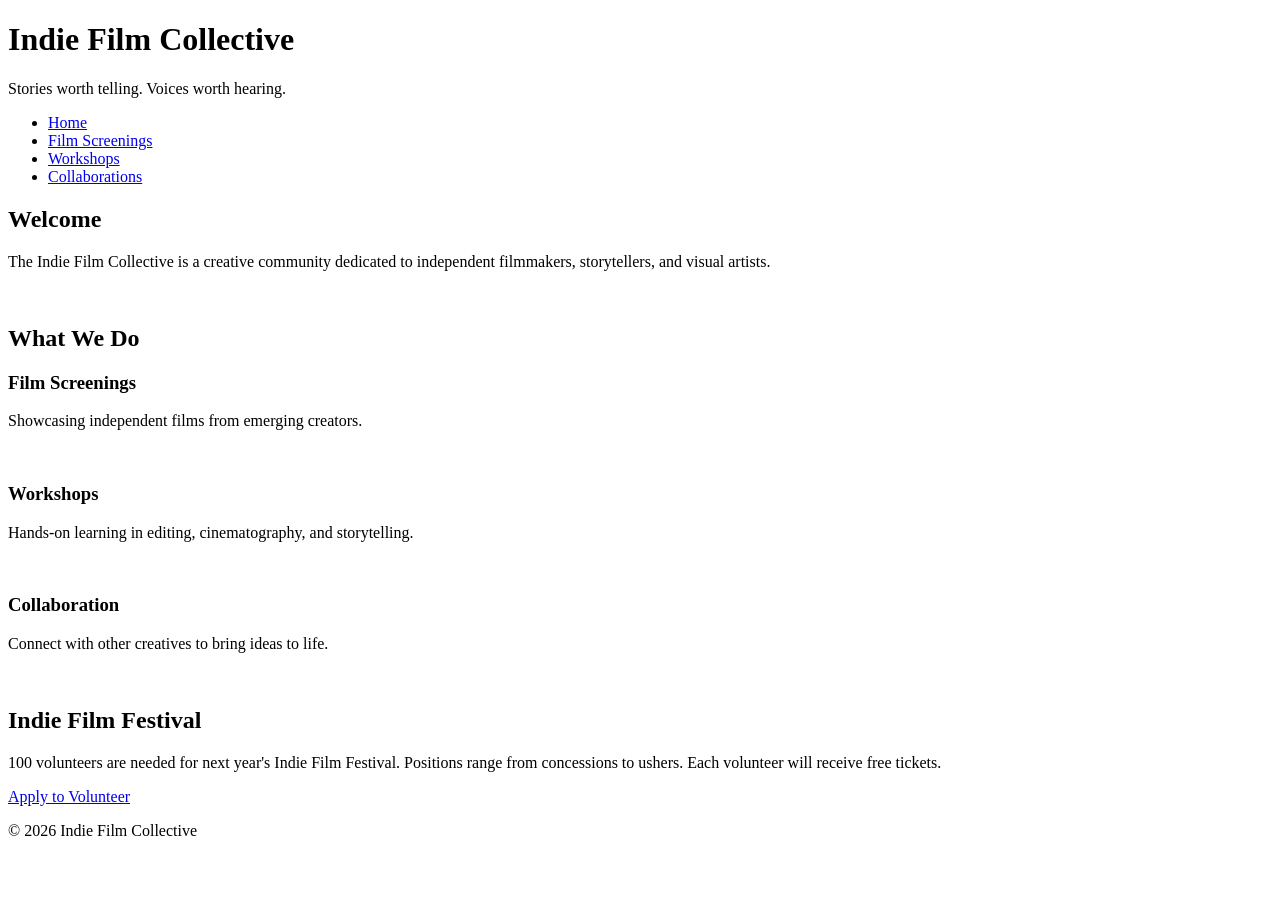
==== index.html @ 79b5bc0d "Added pages to site" ====
<!DOCTYPE html>
<html lang="en">
<head>
    <meta charset="UTF-8">
    <meta name="viewport" content="width=device-width, initial-scale=1.0">
    <title>Indie Film Collective</title>
    <link rel="stylesheet" href="styles.css">
</head>

<body>
<!-- Copy and paste this header in each new page -->
<header>
    <h1>Indie Film Collective</h1>
    <p>Stories worth telling. Voices worth hearing.</p>
</header>
<!-- Update these hrefs to relative links to their new pages and copy and paste in each new page -->
<nav>
    <ul>
        <li><a href="index.html">Home</a></li>
        <li><a href="screenings.html">Film Screenings</a></li>
        <li><a href="workshops.html">Workshops</a></li>
        <li><a href="collaborations.html">Collaborations</a></li>
    </ul>
</nav>
<main>
    <!-- This section stays on the homepage -->
    <section>
        <h2>Welcome</h2>
        <p>The Indie Film Collective is a creative community dedicated to independent filmmakers, storytellers, and visual artists.</p>
        <img src="images/filmmaker.jpg" width="500" alt="">
    </section>
    <section> <!-- This section can be deleted from the homepage. It will not be copied to a new page -->
        <h2>What We Do</h2>
        <div class="card-row">
            <!-- Transfer this section the the new screenings page -->
            <section id="screenings">
                <h3>Film Screenings</h3>
                <p>Showcasing independent films from emerging creators.</p>
                <img src="images/screenings.jpg" width="500" alt="">
            </section>
            <!-- Transfer this section the the new workshops page -->
            <section id="workshops">
                <h3>Workshops</h3>
                <p>Hands-on learning in editing, cinematography, and storytelling.</p>
                <img src="images/workshops.jpg" width="500" alt="">
            </section>            
            <!-- Transfer this section the the new collaborations page -->
            <section id="collaborations">
                <h3>Collaboration</h3>
                <p>Connect with other creatives to bring ideas to life.</p>
                <img src="images/collaboration.jpg" width="500" alt="">
            </section>
        </div>
    </section>
</main>
<!--Copy this aside in each new page-->
<aside>
    <h2>Indie Film Festival</h2>
    <p>100 volunteers are needed for next year's Indie Film Festival. Positions range from concessions to ushers. Each volunteer will receive free tickets.</p>
    <a href="#">Apply to Volunteer</a>
</aside>
<!--Copy this footer in each new page-->
<footer>
    <p>&copy; 2026 Indie Film Collective</p>
</footer>
</body>
</html>
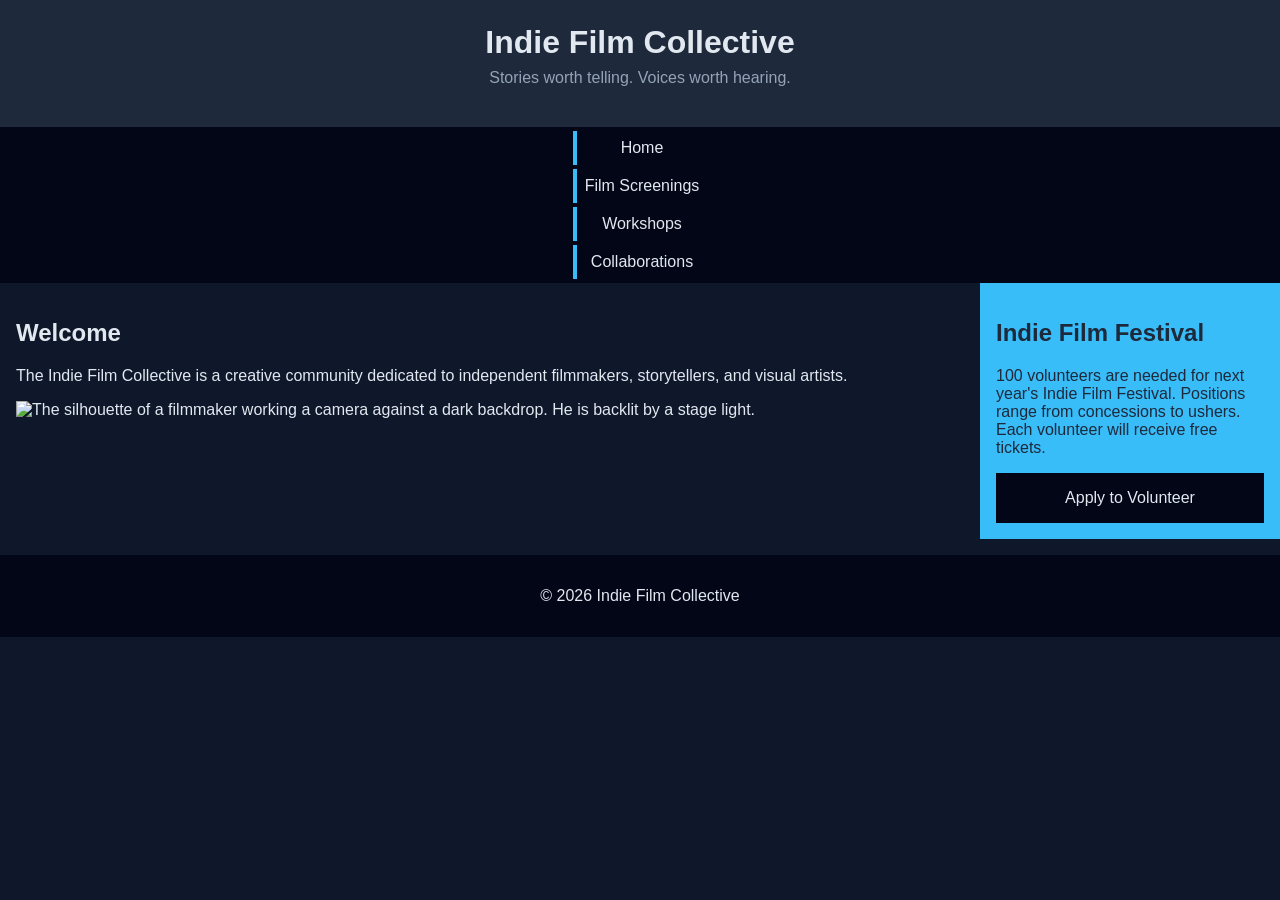
==== commit 4a4eeb0c: "Added image alt text and refined css for larger screens" ====
--- a/index.html
+++ b/index.html
@@ -27,30 +27,7 @@
     <section>
         <h2>Welcome</h2>
         <p>The Indie Film Collective is a creative community dedicated to independent filmmakers, storytellers, and visual artists.</p>
-        <img src="images/filmmaker.jpg" width="500" alt="">
-    </section>
-    <section> <!-- This section can be deleted from the homepage. It will not be copied to a new page -->
-        <h2>What We Do</h2>
-        <div class="card-row">
-            <!-- Transfer this section the the new screenings page -->
-            <section id="screenings">
-                <h3>Film Screenings</h3>
-                <p>Showcasing independent films from emerging creators.</p>
-                <img src="images/screenings.jpg" width="500" alt="">
-            </section>
-            <!-- Transfer this section the the new workshops page -->
-            <section id="workshops">
-                <h3>Workshops</h3>
-                <p>Hands-on learning in editing, cinematography, and storytelling.</p>
-                <img src="images/workshops.jpg" width="500" alt="">
-            </section>            
-            <!-- Transfer this section the the new collaborations page -->
-            <section id="collaborations">
-                <h3>Collaboration</h3>
-                <p>Connect with other creatives to bring ideas to life.</p>
-                <img src="images/collaboration.jpg" width="500" alt="">
-            </section>
-        </div>
+        <img src="images/filmmaker.jpg" width="500" alt="The silhouette of a filmmaker working a camera against a dark backdrop. He is backlit by a stage light.">
     </section>
 </main>
 <!--Copy this aside in each new page-->
--- a/styles.css
+++ b/styles.css
@@ -0,0 +1,131 @@
+/* CSS by Christina Carrasquilla, iteration by */
+
+/* ===== Color Palette ===== 
+
+    backgound: #0f172a;
+    nav-footer: #020617;
+    card: #1e293b;
+    text-main: #e2e8f0;
+    text-muted: #94a3b8;
+    accent: #38bdf8;
+}
+*/
+
+/* ===== GLOBAL (Base) Styles ===== */
+body {
+    font-family: Helvetica, Arial, sans-serif;
+    margin: 0;
+    background-color: #0f172a;
+    color: #e2e8f0;
+    min-width:500px;
+    display:grid;
+    grid-template-columns:1fr;
+}
+
+header {
+    background-color: #1e293b;
+    text-align: center;
+    padding: 1.5rem;
+}
+
+header h1 {
+    margin: 0;
+}
+
+header p {
+    margin-top: 0.5rem;
+    color: #94a3b8;
+}
+
+nav {
+    background-color: #020617;
+}
+
+nav ul {
+    list-style: none;
+    margin: 0;
+    padding: 0;
+}
+
+nav a {
+    color: #e2e8f0;
+    text-decoration: none;
+    padding: 0.5rem;
+    display: block;
+    border-left: 4px solid #38bdf8;
+    margin: .25rem;
+}
+
+nav a:hover {
+    background-color: #334155;
+}
+
+main {
+    padding: 1rem;
+}
+
+img {
+    width:100%;
+}
+
+#screenings, #workshops, #collaborations {
+    background-color: #1e293b;
+    padding: 1rem;
+    padding: 1rem;
+    border-left: 4px solid #38bdf8;
+}
+
+aside {
+    background-color: #38bdf8;
+    color: #1e293b;
+    padding: 1rem;
+    padding: 1rem;
+}
+
+a {
+    display:block;
+    background-color:#020617;
+    color:#e2e8f0;
+    padding:1rem 2rem;
+    text-decoration:none;
+    text-align:center;
+}
+a:hover {
+    color:#020617;
+    background-color:#e2e8f0;
+}
+
+footer {
+    background-color: #020617;
+    text-align: center;
+    padding: 1rem;
+    margin-top: 1rem;
+}
+
+/* ===== Media Query (Medium) ===== */
+/* write a media query for a screen with at least 800px */
+/* change the body's grid template to 1fr 300px */
+/* target the header, nav, and footer and style their grid-column to 1/-1 */
+/* target the nav and display it flex, spaceed around */
+/* target the .card-row to display flex */
+/* target the sections in .card-row witha width for 30% */
+
+@media (min-width: 800px) {
+    body {
+        grid-template-columns: 1fr 300px;
+    }
+    header, nav, footer {
+        grid-column: 1/-1;
+    }
+    nav {
+        display: flex;
+        justify-content: space-around;
+    }
+    .card-row {
+        display: flex;
+        /*justify-content: space-between;*/
+    }
+    .card-row section {
+        width: 30%;
+    }
+}
